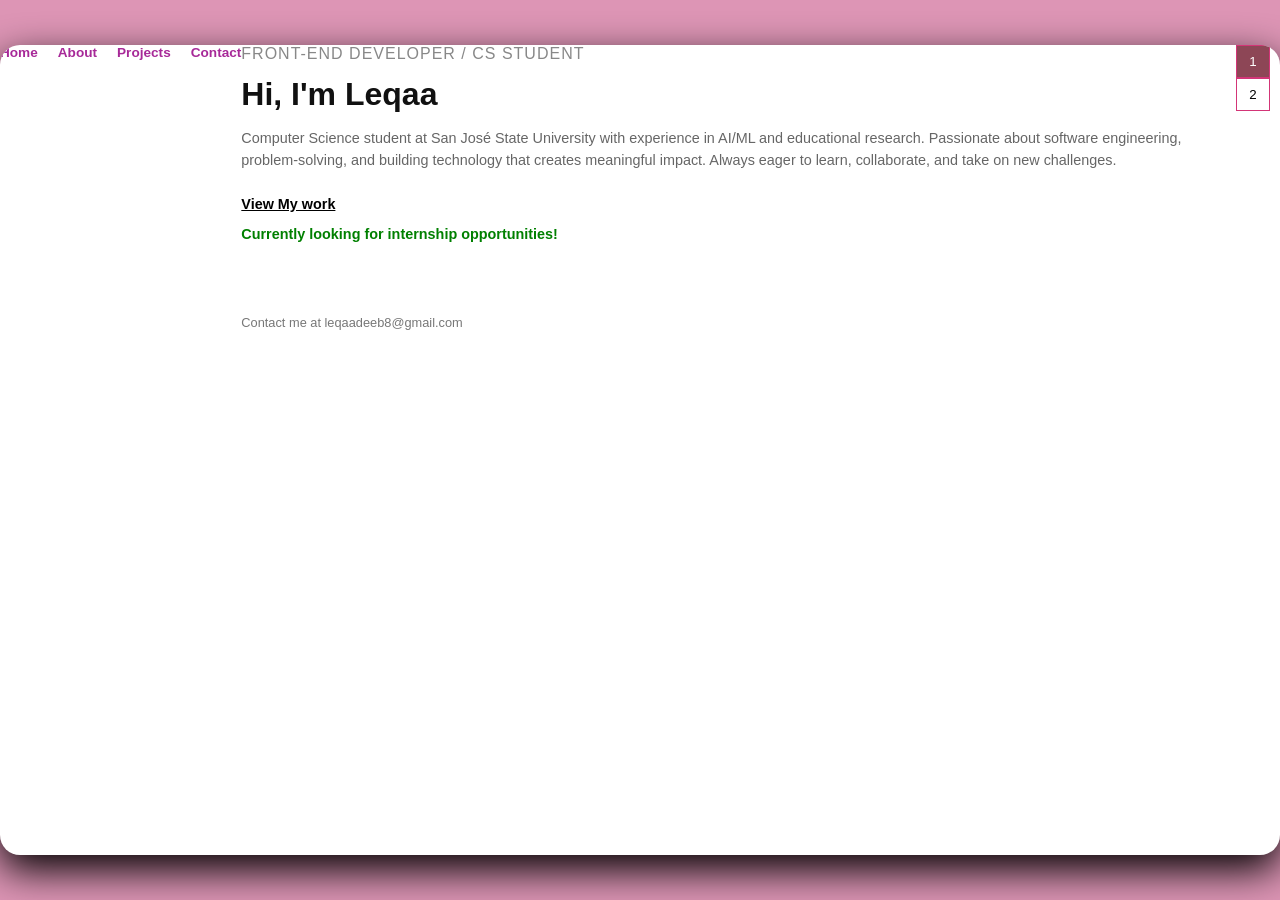
==== MultiPage/index.html @ a6844bd8 "pre final" ====
<!DOCTYPE html>
<html lang="en">

<head>
    <meta charset="UTF-8">
    <!--The Name Pair: The name attribute states the topic (e.g., viewport, description, keywords)
    .The Content Value: The content attribute states the value or specific rule for that topic-->
    <meta name="viewport" content="width=device-width, initial-scale=1.0">
    <!-- makes the website responsive on mobile phones and tablets.
    width=device-width: Matches the page width to the screen size of the device in CSS pixels.
    initial-scale=1.0: Sets the starting zoom level to 100% when the page first loads.-->
    <meta name="description" content="A beautiful flower field">
    <link rel="stylesheet" href="style.css">

    <title>Developer Portfolio</title>
    
</head>

<body>

    <div class="container">

        

            <nav class="navbar" id="nav"></nav>

            <div class="hero-text">
                <span class="tagline"> Front-End Developer / CS Student </span>
                <h1> Hi, I'm Leqaa </h1>
                <p>Computer Science student at San José State University with experience in AI/ML and educational research. Passionate about software engineering, problem-solving, and building technology that creates meaningful impact. Always eager to learn, collaborate, and take on new challenges.</p>
                <a href="projects.html" class="view-btn"> View My work </a>
                <div class="status" id="status"> </div>
                <footer class="contact-info">Contact me at leqaadeeb8@gmail.com</footer>
            </div>

            <div class="pagination">
                <button class="active">1</button>
                <button>2</button>
            </div>
        </div>

        
    </div>

    <script src="script.js"></script>
</body>

</html>
---- MultiPage/style.css ----
/* The asterisk: universal selector that targets all elements on the page. */
        * {
            margin: 0;
            /*Margin creates space outside of an element. This sets all external spacing to zero*/
            padding: 0;
            /*Padding creates space inside of an element. This sets all internal spacing to zero*/
            box-sizing: border-box;
            /*This changes the box model so that the width and height of an element includes its padding and border, making it easier to size elements consistently.*/
            font-family: Arial, Helvetica, sans-serif;
            /* Sets the default font for the entire page to Arial, with Helvetica and sans-serif as fallbacks. */
        }

        body {
            background-color: rgb(221, 149, 181);
            /* Sets the background color of the entire page to a light pink shade. */
            display: flex;
            /* Enables Flexbox layout for the body, allowing for flexible alignment of child elements. */
            /*If you remove this or change it to display: block; (the default), the alignment tools below it (justify-content and align-items) will stop working entirely, and your content will snap back to the top-left corner*/
            justify-content: center;
            /* Centers the container horizontally within the body. 
            If you change this to justify-content: flex-start;, your content moves to the left edge. If you change it to justify-content: flex-end;, it moves to the right edge.*/
            align-items: center;
            /* Centers the container vertically within the body.*/
            min-height: 100vh;
            /* Ensures the body takes up at least the full height of the viewport, allowing vertical centering to work correctly.
            vh: viewport */
        }

        .container {
            width: 100vw;
            /* vw stands for "viewport width." Makes it take up 90% of the screen width */
            max-width: 1400px;
            /* Stops it from becoming overwhelmingly wide on huge monitors */
            height: 90vh;
            /* Takes up 80% of the screen height */
            min-height: 550px;
            /* Ensures it doesn't get squished vertically on small screens */
            background-color: #ffffff;
            /* Sets the background color of the container to white. */
            display: flex;
            /*flexbox places its children side-by-side in a row. This is the standard setup for a "split-screen" layout (like an image on the left, and a login form on the right). 
            If you remove this, any elements inside this container will stack vertically (top to bottom) instead of sitting side-by-side.*/
            box-shadow: 0px 15px 40px rgba(0, 0, 0, 100);
            /* Adds a subtle shadow below the container for a lifted effect. 0 means the shadow will not move left or right.The shadow is 15px down, 40px blur, and has a 10% (0.1)light opacity. */
            border-radius: 20px;
            /* Rounds the corners of the container by 12 pixels. */
            overflow: hidden;
            /* Ensures that any child elements that exceed the container's boundaries are clipped and not visible. */
        }

        .left {
            width: 50%;
            /* Takes up 40% of the container's width */
            padding: 40px;
            /* Adds 40px of padding on all sides inside the left section */
            display: flex;
            /* Enables Flexbox layout for the left section */
            flex-direction: column;
            /* By default, Flexbox aligns items horizontally in a row (side-by-side). This line flips the axis vertically. 
            Now, everything inside the left column will stack on top of each other like a standard list or paragraph stack*/
            justify-content: space-between;
            /*. It pushes the first item to the very top, the last item to the very bottom, and distributes any remaining empty space evenly between the items in the middle.*/
        }

        .navbar {
            /*The container*/
            /*In HTML, tags like <a>, <span>, <strong>, and <em> are born as "inline" elements. 
                They only take up exactly as much width as the letters inside them require. 
                They refuse to start on a new line or push other elements away vertically*/
            display: flex;
            /* Arranges all the navigation links horizontally side-by-side in a single row.*/
            gap: 20px;
            /* Adds 20px of space between each navigation link. */
        }

        .navbar a {
            /*The individual links inside the navbar*/
            text-decoration: none;
            /*Removes the default, old-fashioned underline that browsers automatically slap onto all HTML hyperlinks (<a> tags).*/
            color: #a72998;
            font-size: 0.85rem;
            /* Sets the font size of the navigation links to 0.85 times the root element's font size (usually 16px). */
            font-weight: 600;
            /* Makes the navigation links slightly bolder than normal text. */
        }

        .navbar a:hover {
            /*The interaction*/
            color: #000;
            /* Changes the link color to black when the user hovers their mouse over it. */
        }

        .hero-text .tagline {
            display: block;
            /* Makes the tagline a block-level element, ensuring it takes up the full width and starts on a new line. */
            font-size: 1rem;
            /* Sets the font size of the tagline to 1 times the root element's font size (usually 16px). */
            text-transform: uppercase;
            /* Converts all letters in the tagline to uppercase. */
            letter-spacing: 1px;
            /* Adds 1px of space between each letter in the tagline for better readability and style. */
            color: #888;
            /* Sets the color of the tagline text to a medium gray. */
            margin-bottom: 12px;
            /* Adds 12px of space below the tagline to separate it from the heading. */
        }

        .hero-text h1 {
            font-size: 2rem;
            /* Sets the font size of the main heading to 2 times the root element's font size (usually 32px). */
            line-height: 1.2;
            /*: Sets the vertical spacing between lines of text within the heading if it wraps to a second line. A value of 1.2 keeps large headings tightly and neatly bound together.*/
            color: #111;
            margin-bottom: 15px;
            /* Adds 15px of space below the heading to separate it from the paragraph text. */
        }

        .hero-text p {
            font-size: 0.9rem;
            color: #666;
            line-height: 1.5;
            margin-bottom: 20px;
        }

        .hero-text .view-btn {
            display: inline-block;
            /* Makes the button behave like a block-level element but only takes up as much width as its content. */
            color: #000;
            font-weight: bold;
            text-decoration: underline;
            font-size: 0.9rem;
        }

        .hero-text .view-btn:hover {
            text-decoration: none;
            /* Removes the underline when hovered */
            color: #666;
            /* Fades the text slightly to a dark gray */
        }

        .contact-info {
            margin-top: auto;
            /* This is a brilliant Flexbox trick. Because the parent element (.left) uses display: flex and flex-direction: column,
             setting margin-top: auto tells the browser to calculate all remaining empty space inside that column and dump it directly above this element. 
            This forces the contact info to stay pinned to the absolute bottom of the container, no matter how short or long the text above it is*/
            font-size: 0.8rem;
            color: #777;
            padding-top: 50px;
            /* Adds a little space above it */
        }

        .pagination button {
            border: 1px solid #d33577;
            /*Outlines each button with a thin, light-gray line. This defines the shape of the button against the background.*/
            background: transparent;
            padding: 8px 12px;
            /* Adds an internal space of 8 pixels at the top/bottom and 12 pixels on the left/right. 
            This enlarges the clickable area of the button so it is easy to tap.*/
            cursor: pointer;
            /*Changes the user's mouse cursor from a standard arrow into a pointing hand icon when they hover over the button.*/
            margin-right: 4px;
            /* Adds a small space between each button so they don't touch each other. */
        }

        .pagination button.active {
            background-color: #8d4656;
            /* Changes the background color of the active button to a dark pink shade. */
            color: #fff;
            /* Changes the text color of the active button to white for better contrast against the dark background. */
            border-color: #d33577;
            /* Keeps the border color of the active button the same as the other buttons for consistency. */
        }

        .right {
            width: 50%;
            padding: 20px;
            /* Adds 20px of padding on all sides inside the right section */
            height: 100%;
            /*Forces the grid container to match the exact height of the parent card.*/
            /* Keeps the grid inside the container height */
            display: grid;
            /*Activates the CSS Grid layout engine on this element, enabling the creation of strict rows and columns.*/
            grid-template-columns: 1fr 1fr;
            /*Creates two columns of equal width. 1fr means "1 fraction of the available space." [1, 2]
            If you change this to 1fr 2fr;, the right column will be twice as wide as the left column.*/
            grid-template-rows: 1fr 1.3fr;
            gap: 15px;
        }

        .right img {
            width: 100%;
            /*Forces every image to stretch and completely fill its designated grid cell.*/
            height: 100%;
            object-fit: cover;
            /*This is a crucial image safeguard. It tells the browser to crop the image to fit its grid cell perfectly without squishing or stretching the picture horizontally or vertically. It acts like a background image set to cover.*/
            border-radius: 4px;
            min-height: 0;
            /*This is a CSS Grid bug fix. By default, grid items refuse to shrink smaller than their content. 
            Images have an inherent "natural" size that can override grid rows. Setting min-height: 0 forces the images to listen to the grid-template-rows rules instead of breaking out.
            Changing the value: If you remove this, large images might expand the bottom row and ruin your height: 100%; card layout.*/
        }

        .img3 {
            grid-column: span 2;
            /* Makes the third image stretch across both columns, creating a larger visual impact. */
        }
  
       /* Container override for single-column contact page */
        .single-column-container {
            flex-direction: column;
            padding: 40px;
            justify-content: flex-start;
            
            gap: 20px;
            overflow-y: auto;
        }

        .contact-header h1 {
            display: flex;
            justify-content: center;
            font-size: 2rem;
            color: #111;
            margin-bottom: 8px;
        }

        .contact-header p {
            display: flex;
            justify-content: center;
            color: #666;
            font-size: 0.95rem;
        }

        /* Form structure */
        #contact-form {
            display: flex;
            justify-content: center;
            align-self: center;
            flex-direction: column;
            gap: 15px;
            max-width: 600px;
            width: 100%;
        }

        .form-group {
            display: flex;
            justify-content: center;
            align-self: center;
            flex-direction: column;
            gap: 5px;
        }

        .form-group label {
            display: flex;
            align-self: center;
            justify-content: center;
            font-size: 0.85rem;
            font-weight: bold;
            color: #333;
            
        }

        .form-group input,
        .form-group textarea {
            display: flex;
            justify-content: center;
            padding: 10px 12px;
            border: 1px solid #ccc;
            border-radius: 6px;
            font-size: 0.9rem;
            align-self: center;
        }

        /* Submit button styling */
        #submit-btn {
            display: flex;
            justify-content: center;
            padding: 12px;
            background-color: #a72998;
            color: #fff;
            border: none;
            border-radius: 6px;
            font-weight: bold;
            cursor: pointer;
            align-self: center;
        }

        #submit-btn:hover {
            background-color: #8d4656;
        }

        /* Projects Grid Layout */
    #all-projects-grid {
        display: grid;
        grid-template-columns: repeat(auto-fit, minmax(280px, 1fr));
        gap: 20px;
        margin-top: 15px;
    }

    /* Individual Project Card */
    .project-card {
        border: 1px solid #eee;
        border-radius: 10px;
        padding: 20px;
        background-color: #fcfcfc;
        display: flex;
        flex-direction: column;
        justify-content: space-between;
    }

    .project-category {
        font-size: 0.75rem;
        text-transform: uppercase;
        color: #a72998;
        font-weight: bold;
        margin-bottom: 5px;
    }

    .project-card h3 {
        font-size: 1.2rem;
        color: #111;
        margin-bottom: 10px;
    }

    .project-card p {
        font-size: 0.85rem;
        color: #666;
        line-height: 1.4;
        margin-bottom: 15px;
    }

    /* Tech Badges */
    .tech-list {
        display: flex;
        flex-wrap: wrap;
        gap: 6px;
        margin-bottom: 15px;
    }

    .tech-badge {
        background-color: #eef;
        color: #336;
        font-size: 0.75rem;
        padding: 4px 8px;
        border-radius: 4px;
    }

    .project-link {
        color: #000;
        font-size: 0.85rem;
        font-weight: bold;
        text-decoration: underline;
    }

    .project-link:hover {
        color: #a72998;
    }

    body {
        font-size: 1rem;
    }

    /* Tablet screens and up */
    @media screen and (min-width: 768px) {
    body {
        font-size: 1.1rem;
    }
    }

    /* Desktop screens and up */
    @media screen and (min-width: 1024px) {
    body {
        font-size: 1.2rem;
    }
    }
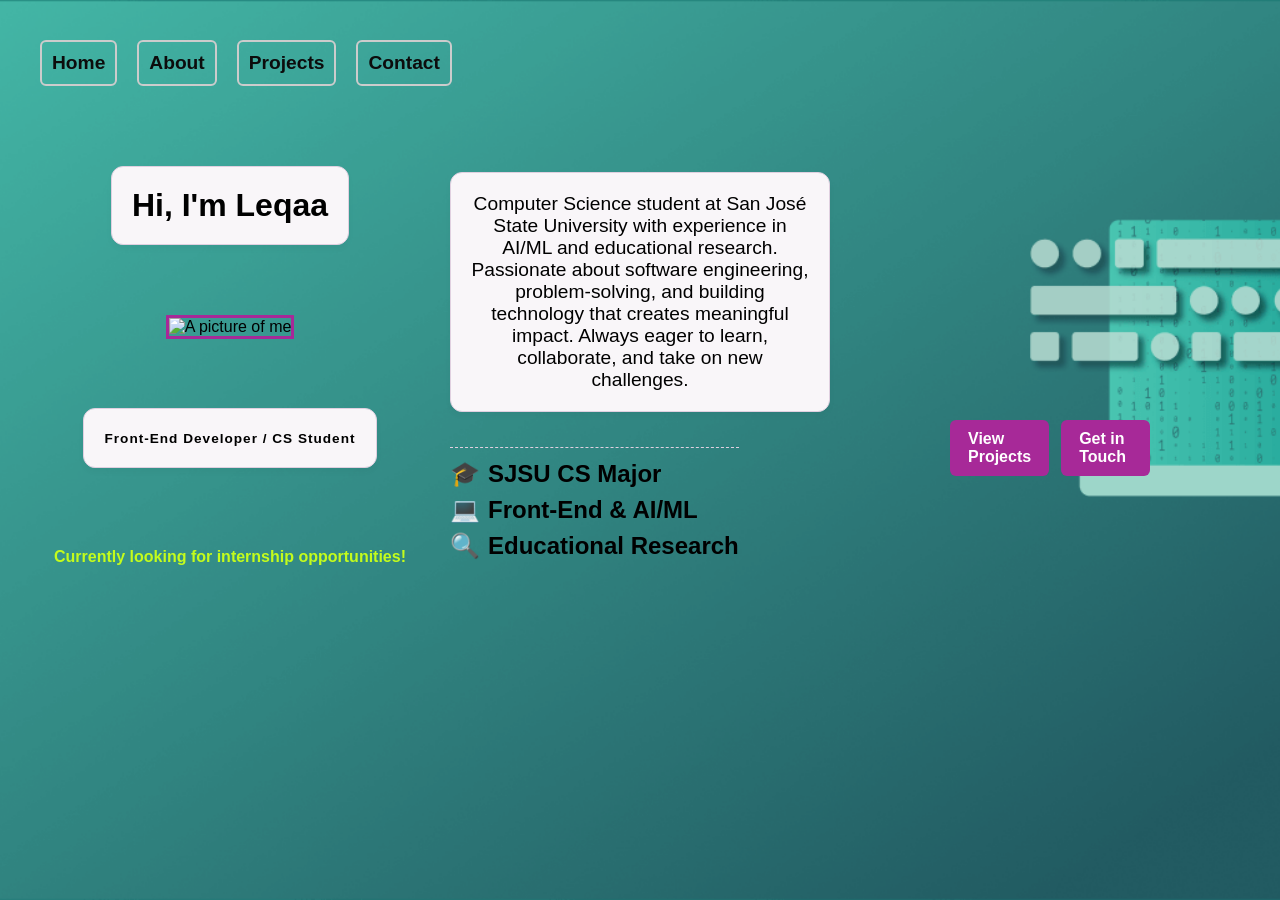
==== commit e04d22d5: "updated website" ====
--- a/MultiPage/index.html
+++ b/MultiPage/index.html
@@ -18,27 +18,54 @@
 
 <body>
 
-    <div class="container">
+    <div class="container homepage-container">
 
-        
+        <nav class="navbar" id="nav"></nav> 
 
-            <nav class="navbar" id="nav"></nav>
+        <div class="left">
 
-            <div class="hero-text">
-                <span class="tagline"> Front-End Developer / CS Student </span>
+            <div class="Headline card-box" id="headline">
                 <h1> Hi, I'm Leqaa </h1>
-                <p>Computer Science student at San José State University with experience in AI/ML and educational research. Passionate about software engineering, problem-solving, and building technology that creates meaningful impact. Always eager to learn, collaborate, and take on new challenges.</p>
-                <a href="projects.html" class="view-btn"> View My work </a>
-                <div class="status" id="status"> </div>
-                <footer class="contact-info">Contact me at leqaadeeb8@gmail.com</footer>
             </div>
 
-            <div class="pagination">
-                <button class="active">1</button>
-                <button>2</button>
+            <div class="imgOfMe">
+            <img src="C:\Users\deebh\OneDrive\Desktop\WebDevelopmentProjects\MultiPage\Images1\LeqaaPortfolio.jpg" alt="A picture of me">
+            </div>
+            
+            <div class="hero-text card-box">
+                <span class="tagline"> Front-End Developer / CS Student </span>    
+            </div>
+
+            <div class="status" id="status"> </div>
+        
+        </div>
+
+        <div class="middle">
+            <div class="card-box bio-card">    
+            <p>Computer Science student at San José State University with experience in AI/ML and educational research. Passionate about software engineering, problem-solving, and building technology that creates meaningful impact. Always eager to learn, collaborate, and take on new challenges.</p>
+            </div>
+
+            <div class="bio-highlights">
+                <div class="highlight-item">
+                    <span>🎓</span> <strong>SJSU CS Major</strong>
+                </div>
+                <div class="highlight-item">
+                    <span>💻</span> <strong>Front-End & AI/ML</strong>
+                </div>
+                <div class="highlight-item">
+                    <span>🔍</span> <strong>Educational Research</strong>
+                </div>
+            </div>
+
+        </div>
+
+
+        <div class="buttom">
+            <div class="cta-buttons">
+                <a href="projects.html" class="btn-primary">View Projects</a>
+                <a href="contact.html" class="btn-secondary">Get in Touch</a>
             </div>
         </div>
-
         
     </div>
 
--- a/MultiPage/style.css
+++ b/MultiPage/style.css
@@ -1,375 +1,564 @@
-
-        /* The asterisk: universal selector that targets all elements on the page. */
-        * {
-            margin: 0;
-            /*Margin creates space outside of an element. This sets all external spacing to zero*/
-            padding: 0;
-            /*Padding creates space inside of an element. This sets all internal spacing to zero*/
-            box-sizing: border-box;
-            /*This changes the box model so that the width and height of an element includes its padding and border, making it easier to size elements consistently.*/
-            font-family: Arial, Helvetica, sans-serif;
-            /* Sets the default font for the entire page to Arial, with Helvetica and sans-serif as fallbacks. */
-        }
-
-        body {
-            background-color: rgb(221, 149, 181);
-            /* Sets the background color of the entire page to a light pink shade. */
-            display: flex;
-            /* Enables Flexbox layout for the body, allowing for flexible alignment of child elements. */
-            /*If you remove this or change it to display: block; (the default), the alignment tools below it (justify-content and align-items) will stop working entirely, and your content will snap back to the top-left corner*/
-            justify-content: center;
-            /* Centers the container horizontally within the body. 
-            If you change this to justify-content: flex-start;, your content moves to the left edge. If you change it to justify-content: flex-end;, it moves to the right edge.*/
-            align-items: center;
-            /* Centers the container vertically within the body.*/
-            min-height: 100vh;
-            /* Ensures the body takes up at least the full height of the viewport, allowing vertical centering to work correctly.
-            vh: viewport */
-        }
-
-        .container {
-            width: 100vw;
-            /* vw stands for "viewport width." Makes it take up 90% of the screen width */
-            max-width: 1400px;
-            /* Stops it from becoming overwhelmingly wide on huge monitors */
-            height: 90vh;
-            /* Takes up 80% of the screen height */
-            min-height: 550px;
-            /* Ensures it doesn't get squished vertically on small screens */
-            background-color: #ffffff;
-            /* Sets the background color of the container to white. */
-            display: flex;
-            /*flexbox places its children side-by-side in a row. This is the standard setup for a "split-screen" layout (like an image on the left, and a login form on the right). 
-            If you remove this, any elements inside this container will stack vertically (top to bottom) instead of sitting side-by-side.*/
-            box-shadow: 0px 15px 40px rgba(0, 0, 0, 100);
-            /* Adds a subtle shadow below the container for a lifted effect. 0 means the shadow will not move left or right.The shadow is 15px down, 40px blur, and has a 10% (0.1)light opacity. */
-            border-radius: 20px;
-            /* Rounds the corners of the container by 12 pixels. */
-            overflow: hidden;
-            /* Ensures that any child elements that exceed the container's boundaries are clipped and not visible. */
-        }
-
-        .left {
-            width: 50%;
-            /* Takes up 40% of the container's width */
-            padding: 40px;
-            /* Adds 40px of padding on all sides inside the left section */
-            display: flex;
-            /* Enables Flexbox layout for the left section */
-            flex-direction: column;
-            /* By default, Flexbox aligns items horizontally in a row (side-by-side). This line flips the axis vertically. 
-            Now, everything inside the left column will stack on top of each other like a standard list or paragraph stack*/
-            justify-content: space-between;
-            /*. It pushes the first item to the very top, the last item to the very bottom, and distributes any remaining empty space evenly between the items in the middle.*/
-        }
-
-        .navbar {
-            /*The container*/
-            /*In HTML, tags like <a>, <span>, <strong>, and <em> are born as "inline" elements. 
-                They only take up exactly as much width as the letters inside them require. 
-                They refuse to start on a new line or push other elements away vertically*/
-            display: flex;
-            /* Arranges all the navigation links horizontally side-by-side in a single row.*/
-            gap: 20px;
-            /* Adds 20px of space between each navigation link. */
-        }
-
-        .navbar a {
-            /*The individual links inside the navbar*/
-            text-decoration: none;
-            /*Removes the default, old-fashioned underline that browsers automatically slap onto all HTML hyperlinks (<a> tags).*/
-            color: #a72998;
-            font-size: 0.85rem;
-            /* Sets the font size of the navigation links to 0.85 times the root element's font size (usually 16px). */
-            font-weight: 600;
-            /* Makes the navigation links slightly bolder than normal text. */
-        }
-
-        .navbar a:hover {
-            /*The interaction*/
-            color: #000;
-            /* Changes the link color to black when the user hovers their mouse over it. */
-        }
-
-        .hero-text .tagline {
-            display: block;
-            /* Makes the tagline a block-level element, ensuring it takes up the full width and starts on a new line. */
-            font-size: 1rem;
-            /* Sets the font size of the tagline to 1 times the root element's font size (usually 16px). */
-            text-transform: uppercase;
-            /* Converts all letters in the tagline to uppercase. */
-            letter-spacing: 1px;
-            /* Adds 1px of space between each letter in the tagline for better readability and style. */
-            color: #888;
-            /* Sets the color of the tagline text to a medium gray. */
-            margin-bottom: 12px;
-            /* Adds 12px of space below the tagline to separate it from the heading. */
-        }
-
-        .hero-text h1 {
-            font-size: 2rem;
-            /* Sets the font size of the main heading to 2 times the root element's font size (usually 32px). */
-            line-height: 1.2;
-            /*: Sets the vertical spacing between lines of text within the heading if it wraps to a second line. A value of 1.2 keeps large headings tightly and neatly bound together.*/
-            color: #111;
-            margin-bottom: 15px;
-            /* Adds 15px of space below the heading to separate it from the paragraph text. */
-        }
-
-        .hero-text p {
-            font-size: 0.9rem;
-            color: #666;
-            line-height: 1.5;
-            margin-bottom: 20px;
-        }
-
-        .hero-text .view-btn {
-            display: inline-block;
-            /* Makes the button behave like a block-level element but only takes up as much width as its content. */
-            color: #000;
-            font-weight: bold;
-            text-decoration: underline;
-            font-size: 0.9rem;
-        }
-
-        .hero-text .view-btn:hover {
-            text-decoration: none;
-            /* Removes the underline when hovered */
-            color: #666;
-            /* Fades the text slightly to a dark gray */
-        }
-
-        .contact-info {
-            margin-top: auto;
-            /* This is a brilliant Flexbox trick. Because the parent element (.left) uses display: flex and flex-direction: column,
-             setting margin-top: auto tells the browser to calculate all remaining empty space inside that column and dump it directly above this element. 
-            This forces the contact info to stay pinned to the absolute bottom of the container, no matter how short or long the text above it is*/
-            font-size: 0.8rem;
-            color: #777;
-            padding-top: 50px;
-            /* Adds a little space above it */
-        }
-
-        .pagination button {
-            border: 1px solid #d33577;
-            /*Outlines each button with a thin, light-gray line. This defines the shape of the button against the background.*/
-            background: transparent;
-            padding: 8px 12px;
-            /* Adds an internal space of 8 pixels at the top/bottom and 12 pixels on the left/right. 
-            This enlarges the clickable area of the button so it is easy to tap.*/
-            cursor: pointer;
-            /*Changes the user's mouse cursor from a standard arrow into a pointing hand icon when they hover over the button.*/
-            margin-right: 4px;
-            /* Adds a small space between each button so they don't touch each other. */
-        }
-
-        .pagination button.active {
-            background-color: #8d4656;
-            /* Changes the background color of the active button to a dark pink shade. */
-            color: #fff;
-            /* Changes the text color of the active button to white for better contrast against the dark background. */
-            border-color: #d33577;
-            /* Keeps the border color of the active button the same as the other buttons for consistency. */
-        }
-
-        .right {
-            width: 50%;
-            padding: 20px;
-            /* Adds 20px of padding on all sides inside the right section */
-            height: 100%;
-            /*Forces the grid container to match the exact height of the parent card.*/
-            /* Keeps the grid inside the container height */
-            display: grid;
-            /*Activates the CSS Grid layout engine on this element, enabling the creation of strict rows and columns.*/
-            grid-template-columns: 1fr 1fr;
-            /*Creates two columns of equal width. 1fr means "1 fraction of the available space." [1, 2]
-            If you change this to 1fr 2fr;, the right column will be twice as wide as the left column.*/
-            grid-template-rows: 1fr 1.3fr;
-            gap: 15px;
-        }
-
-        .right img {
-            width: 100%;
-            /*Forces every image to stretch and completely fill its designated grid cell.*/
-            height: 100%;
-            object-fit: cover;
-            /*This is a crucial image safeguard. It tells the browser to crop the image to fit its grid cell perfectly without squishing or stretching the picture horizontally or vertically. It acts like a background image set to cover.*/
-            border-radius: 4px;
-            min-height: 0;
-            /*This is a CSS Grid bug fix. By default, grid items refuse to shrink smaller than their content. 
-            Images have an inherent "natural" size that can override grid rows. Setting min-height: 0 forces the images to listen to the grid-template-rows rules instead of breaking out.
-            Changing the value: If you remove this, large images might expand the bottom row and ruin your height: 100%; card layout.*/
-        }
-
-        .img3 {
-            grid-column: span 2;
-            /* Makes the third image stretch across both columns, creating a larger visual impact. */
-        }
-  
-       /* Container override for single-column contact page */
-        .single-column-container {
-            flex-direction: column;
-            padding: 40px;
-            justify-content: flex-start;
-            
-            gap: 20px;
-            overflow-y: auto;
-        }
-
-        .contact-header h1 {
-            display: flex;
-            justify-content: center;
-            font-size: 2rem;
-            color: #111;
-            margin-bottom: 8px;
-        }
-
-        .contact-header p {
-            display: flex;
-            justify-content: center;
-            color: #666;
-            font-size: 0.95rem;
-        }
-
-        /* Form structure */
-        #contact-form {
-            display: flex;
-            justify-content: center;
-            align-self: center;
-            flex-direction: column;
-            gap: 15px;
-            max-width: 600px;
-            width: 100%;
-        }
-
-        .form-group {
-            display: flex;
-            justify-content: center;
-            align-self: center;
-            flex-direction: column;
-            gap: 5px;
-        }
-
-        .form-group label {
-            display: flex;
-            align-self: center;
-            justify-content: center;
-            font-size: 0.85rem;
-            font-weight: bold;
-            color: #333;
-            
-        }
-
-        .form-group input,
-        .form-group textarea {
-            display: flex;
-            justify-content: center;
-            padding: 10px 12px;
-            border: 1px solid #ccc;
-            border-radius: 6px;
-            font-size: 0.9rem;
-            align-self: center;
-        }
-
-        /* Submit button styling */
-        #submit-btn {
-            display: flex;
-            justify-content: center;
-            padding: 12px;
-            background-color: #a72998;
-            color: #fff;
-            border: none;
-            border-radius: 6px;
-            font-weight: bold;
-            cursor: pointer;
-            align-self: center;
-        }
-
-        #submit-btn:hover {
-            background-color: #8d4656;
-        }
-
-        /* Projects Grid Layout */
+/* Universal Reset */
+* {
+    margin: 0;
+    padding: 0;
+    box-sizing: border-box;
+    font-family: Arial, Helvetica, sans-serif;
+}
+
+/* 1. Force html and body to stretch completely */
+html, body {
+    margin: 0;
+    padding: 0;
+    width: 100%;
+    min-height: 100vh;
+    /* Apply background to the ENTIRE page root */
+    background-color: #1b7a73; /* Fallback teal color */
+    background-image: url('../MultiPage/Images1/Programming-Languages-and-Software-Engineering-page-header_1920x720_1.31.2024.png');
+    background-repeat: no-repeat;
+    background-size: cover;
+    background-position: center top;
+    background-attachment: fixed;
+}
+
+/* 2. Make .container transparent so body background shows through */
+.container {
+    width: 100%;
+    min-height: 100vh;
+    height: auto;
+    background: transparent; /* Remove background-image from here */
+    border-radius: 0;
+    box-shadow: none;
+}
+
+.homepage-container {
+    display: grid;
+    grid-template-columns: 1fr 1fr 1fr;
+    column-gap: 10px;
+    align-items: center;
+    
+    min-height: 500px;
+}
+
+/* Reusable Card Box Styling */
+.card-box {
+    background-color: #f9f6f9;
+    border: 1px solid #e0d0e0;
+    border-radius: 12px;
+    padding: 20px;
+    box-shadow: 0 4px 6px rgba(0, 0, 0, 0.03);
+}
+
+/* Homepage Left Column */
+.left {
+    display: flex;
+    flex-direction: column;
+    justify-content: space-between;
+    height: 100%;
+    gap: 20px;
+    min-height: 400px;
+    align-items: center;
+}
+
+.Headline.card-box,
+.hero-text.card-box {
+    width: 100%;
+    width: fit-content;
+}
+
+.headline h1 {
+    font-size: 2.8rem;
+    font-weight: 800;
+}
+
+.tagline {
+    font-size: 0.85rem;
+    font-weight: bold;
+    color: #000;
+    letter-spacing: 1px;
+}
+
+/* Call to Action Buttons */
+.buttom {
+    display: flex;
+    justify-content: center;
+    padding: 50px;
+    flex-direction: column;
+    margin-top: auto;
+}
+
+.cta-buttons {
+    display: flex;
+    padding: 40px;
+    gap: 12px;
+    margin-top: 15px;
+}
+
+.btn-primary {
+    background-color: #a72998;
+    color: #fff;
+    padding: 10px 18px;
+    border-radius: 6px;
+    text-decoration: none;
+    font-weight: bold;
+    font-size: 1rem;
+}
+
+.btn-secondary {
+    background-color: #a72998;
+    color: #fff;
+    padding: 10px 18px;
+    border-radius: 6px;
+    text-decoration: none;
+    font-weight: bold;
+    font-size: 1rem;
+}
+
+/* Homepage Middle Column */
+.middle {
+    display: flex;
+    flex-direction: column;
+    align-items: flex-start;
+    text-align: center;
+    gap: 20px;
+}
+
+.imgOfMe img {
+    width: 250px;
+    height: 250px;
+    max-width: 100%;
+    object-fit: cover;
+    border-radius: 1%;
+    border: 3px solid #a72998;
+}
+
+/* Homepage Right Column */
+.right {
+    padding-top: 40px;
+}
+
+.right p {
+    font-size: 0.95rem;
+    line-height: 1.6;
+    color: #000;
+}
+
+.bio-highlights {
+    display: flex;
+    flex-direction: column;
+    gap: 8px;
+    margin-top: 15px;
+    padding-top: 12px;
+    border-top: 1px dashed #e0d0e0;
+}
+
+.middle p {
+    font-size: 1.2rem;
+}
+
+.highlight-item {
+    display: flex;
+    align-items: center;
+    gap: 8px;
+    font-size: 1.5rem;
+    color: #000;
+}
+
+/* Navigation Bar */
+.navbar {
+    grid-column: 1 / -1;
+    display: flex;
+    gap: 20px;
+    padding-bottom: 50px;
+}
+
+.navbar a {
+    text-decoration: none;
+    color: #0c0c0c;
+    font-size: 1.2rem;
+    font-weight: 600;
+    border: 2px solid #ccc;
+    border-radius: 6px;
+    padding:10px;
+}
+
+.navbar a:hover {
+    color: #fcfbfb;
+}
+
+/* Single-Column Page Layout Override */
+.single-column-container {
+    display: flex;
+    flex-direction: column;
+    padding: 40px;
+    justify-content: flex-start;
+    gap: 20px;
+    overflow-y: auto;
+}
+
+/* Contact Page Styles */
+.contact-header h1 {
+    display: flex;
+    justify-content: flex-start;
+    font-size: 2rem;
+    color: #111;
+    margin-bottom: 30px;
+}
+
+.contact-header p {
+    display: flex;
+    justify-content: flex-start;
+    color: #e3d9df;
+    font-size: 1.3rem;
+}
+
+.contact-wrapper {
+    display: grid;
+    grid-template-columns: 1fr 1.5fr;
+    gap: 30px;
+    width: 100%;
+    max-width: 1000px;
+    margin-left: 0;
+    margin-right: auto;
+    align-items: start;
+}
+
+.contact-info {
+    display: flex;
+    flex-direction: column;
+    gap: 15px;
+}
+
+.contact-info h3 {
+    font-size: 1.2rem;
+    color: #111;
+}
+
+.contact-info p {
+    font-size: 0.9rem;
+    color: #555;
+    line-height: 1.5;
+}
+
+.info-item strong {
+    font-size: 1rem;
+    color: #a72998;
+}
+
+.info-item p {
+    margin-top: 2px;
+}
+
+.info-item a {
+    color: #a72998;
+    font-weight: bold;
+    text-decoration: none;
+}
+
+#contact-form {
+    display: flex;
+    justify-content: center;
+    align-self: center;
+    flex-direction: column;
+    gap: 15px;
+    max-width: 600px;
+    width: 100%;
+}
+
+/* Make both the Info Box and Form card taller */
+.contact-info,
+#contact-form {
+    min-height: 400px;          /* 👈 Sets a consistent minimum tall height */
+    justify-content: space-between; /* Spreads out content vertically */
+}
+
+/* Increase internal vertical spacing for the info box */
+.contact-info {
+    padding: 40px 30px;         /* Adds more room at top and bottom */
+}
+
+.form-group {
+    display: flex;
+    flex-direction: column;
+    gap: 5px;
+}
+
+.form-group label {
+    font-size: 0.85rem;
+    font-weight: bold;
+    color: #000;
+}
+
+.form-group input,
+.form-group textarea {
+    padding: 10px 12px;
+    border: 1px solid #ccc;
+    border-radius: 6px;
+    font-size: 0.9rem;
+}
+
+#submit-btn {
+    padding: 12px;
+    background-color: #a72998;
+    color: #fff;
+    border: none;
+    border-radius: 6px;
+    font-weight: bold;
+    cursor: pointer;
+}
+
+#submit-btn:hover {
+    background-color: #8d4656;
+}
+
+/* Projects Grid Layout */
+#all-projects-grid {
+    display: flex;
+    flex-direction: column;
+    gap: 20px;
+    margin-top: 15px;
+}
+
+.project-card {
+    border: 1px solid #eee;
+    border-radius: 10px;
+    padding: 20px;
+    background-color: #fcfcfc;
+    display: flex;
+    flex-direction: column;
+    justify-content: space-between;
+    width: 1000px;       /* Forces ALL three boxes to be the exact same width */
+    max-width: 100%;
+}
+
+.project-category {
+    font-size: 0.75rem;
+    text-transform: uppercase;
+    color: #a72998;
+    font-weight: bold;
+    margin-bottom: 5px;
+}
+
+.project-card h3 {
+    font-size: 1.2rem;
+    color: #111;
+    margin-bottom: 10px;
+}
+
+.project-card p {
+    font-size: 0.85rem;
+    color: #666;
+    line-height: 1.4;
+    margin-bottom: 15px;
+}
+
+.tech-list {
+    display: flex;
+    flex-wrap: wrap;
+    gap: 6px;
+    margin-bottom: 15px;
+}
+
+.tech-badge {
+    background-color: #eef;
+    color: #336;
+    font-size: 0.75rem;
+    padding: 4px 8px;
+    border-radius: 4px;
+}
+
+.project-link {
+    color: #000;
+    font-size: 0.85rem;
+    font-weight: bold;
+    text-decoration: underline;
+}
+
+.project-link:hover {
+    color: #a72998;
+}
+
+.about-header,
+.about-section {
+    width: 1000px;       /* Forces ALL three boxes to be the exact same width */
+    max-width: 100%;    /* Safety fallback so it shrinks gracefully on small mobile screens */
+}
+
+/* About Page Specific Styles */
+.about-header h1 {
+    font-size: 2rem;
+    margin-bottom: 8px;
+    color: #111;
+}
+
+.about-header p {
+    font-size: 0.95rem;
+    color: #555;
+    line-height: 1.6;
+    gap: 10px;
+}
+
+.about-section h2 {
+    font-size: 1.25rem;
+    color: #111;
+    margin-bottom: 15px;
+    border-bottom: 2px solid #a72998;
+    display: inline-block;
+    padding-bottom: 4px;
+}
+
+.skills-grid {
+    display: flex;
+    flex-wrap: wrap;
+    gap: 10px;
+}
+
+.skill-tag {
+    background-color: #f0e6ee;
+    color: #a72998;
+    font-weight: 600;
+    padding: 8px 14px;
+    border-radius: 20px;
+    font-size: 0.85rem;
+    border: 1px solid #e0d0e0;
+}
+
+#timeline-list {
+    display: flex;
+    flex-direction: column;
+    gap: 15px;
+}
+
+.timeline-item {
+    padding: 15px;
+    border-left: 4px solid #a72998;
+    background-color: #ffffff;
+    border-radius: 0 8px 8px 0;
+    box-shadow: 0 2px 4px rgba(0, 0, 0, 0.02);
+}
+
+.timeline-period {
+    font-size: 0.75rem;
+    color: #777;
+    font-weight: bold;
+    text-transform: uppercase;
+}
+
+.timeline-item h3 {
+    font-size: 1.05rem;
+    color: #111;
+    margin: 4px 0 2px 0;
+}
+
+.timeline-item h4 {
+    font-size: 0.85rem;
+    color: #a72998;
+    font-weight: normal;
+    margin-bottom: 8px;
+}
+
+.timeline-item p {
+    font-size: 0.85rem;
+    color: #555;
+    line-height: 1.5;
+    margin: 0;
+}
+
+/* ===================================================
+   RESPONSIVE LAYOUT & MEDIA QUERIES
+   =================================================== */
+
+img {
+    max-width: 100%;
+    height: auto;
+}
+
+/* Mobile & Small Screens (Up to 899px) */
+@media screen and (max-width: 899px) {
+
+    .container {
+        width: 100%;
+        height: auto;
+        min-height: 100vh;
+        padding: 20px 15px;
+        overflow-y: auto;
+        background-attachment: scroll; /* Prevents mobile bottom-white-space bug */
+    }
+
+    .homepage-container {
+        display: flex;
+        flex-direction: column;
+        gap: 25px;
+        padding: 20px;
+        min-height: auto;
+    }
+
+    .left {
+        min-height: auto;
+        height: auto;
+        gap: 15px;
+    }
+
+    .middle {
+        gap: 10px;
+    }
+
+    .imgOfMe img {
+        width: 150px;
+        height: 150px;
+    }
+
+    .right {
+        padding-top: 0;
+    }
+
+    .contact-wrapper {
+        grid-template-columns: 1fr;
+    }
+
+    #contact-form {
+        max-width: 100%;
+    }
+
+    .form-group input,
+    .form-group textarea {
+        width: 100%;
+    }
+
     #all-projects-grid {
+        display: flex;
+        flex-direction: column;
+        gap: 20px;
+    }
+
+    .about-header,
+    .about-section {
+        width: 100%;    /* Takes full width on mobile screens */
+    }
+}
+
+/* Desktop Screens (900px and wider) */
+@media screen and (min-width: 900px) {
+
+    .homepage-container {
         display: grid;
-        grid-template-columns: repeat(auto-fit, minmax(280px, 1fr));
-        gap: 20px;
-        margin-top: 15px;
-    }
-
-    /* Individual Project Card */
-    .project-card {
-        border: 1px solid #eee;
-        border-radius: 10px;
-        padding: 20px;
-        background-color: #fcfcfc;
+        grid-template-columns: 1fr 1fr 1fr;
+        gap: 30px;
+        align-items: center;
+        padding: 40px;
+        min-height: 500px;
+    }
+
+    .left {
         display: flex;
         flex-direction: column;
         justify-content: space-between;
-    }
-
-    .project-category {
-        font-size: 0.75rem;
-        text-transform: uppercase;
-        color: #a72998;
-        font-weight: bold;
-        margin-bottom: 5px;
-    }
-
-    .project-card h3 {
-        font-size: 1.2rem;
-        color: #111;
-        margin-bottom: 10px;
-    }
-
-    .project-card p {
-        font-size: 0.85rem;
-        color: #666;
-        line-height: 1.4;
-        margin-bottom: 15px;
-    }
-
-    /* Tech Badges */
-    .tech-list {
-        display: flex;
-        flex-wrap: wrap;
-        gap: 6px;
-        margin-bottom: 15px;
-    }
-
-    .tech-badge {
-        background-color: #eef;
-        color: #336;
-        font-size: 0.75rem;
-        padding: 4px 8px;
-        border-radius: 4px;
-    }
-
-    .project-link {
-        color: #000;
-        font-size: 0.85rem;
-        font-weight: bold;
-        text-decoration: underline;
-    }
-
-    .project-link:hover {
-        color: #a72998;
-    }
-
-    body {
-        font-size: 1rem;
-    }
-
-    /* Tablet screens and up */
-    @media screen and (min-width: 768px) {
-    body {
-        font-size: 1.1rem;
-    }
-    }
-
-    /* Desktop screens and up */
-    @media screen and (min-width: 1024px) {
-    body {
-        font-size: 1.2rem;
-    }
-    }+        height: 100%;
+        min-height: 400px;
+    }
+
+    .imgOfMe img {
+        width: 250px;
+        height: 250px;
+    }
+}
